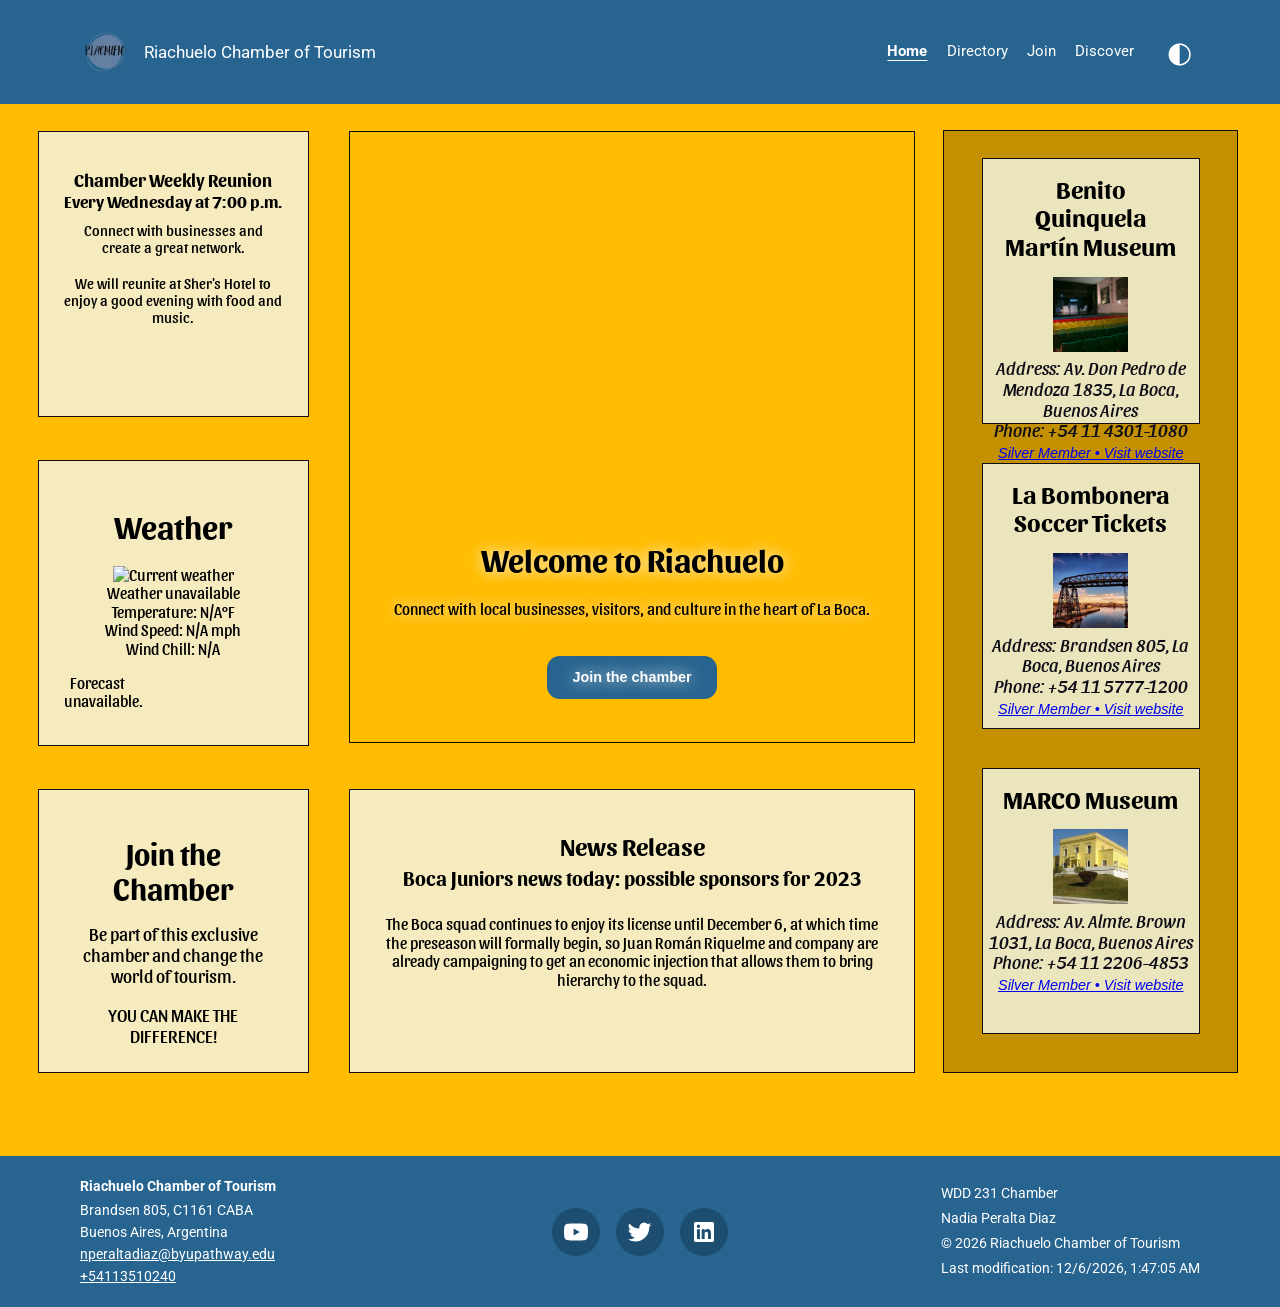
==== chamber/index.html @ ab51e1fd "week 3 chamber" ====
<!DOCTYPE html>
<html lang="en">
<head>
    <meta charset="utf-8">
        <meta name="viewport" content="with=device-width,initial-scale=1.0">
        <title>Riachuelo Chamber of Tourism</title>
        <meta name="description" content="Riachuelo Chamber of Tourism"> 
        <link rel="shortcut icon" href="./favicon.ico"> 
        <link rel="preconnect" href="https://fonts.googleapis.com">
        <link rel="preconnect" href="https://fonts.gstatic.com" crossorigin>
        <link href="https://fonts.googleapis.com/css2?family=Roboto:wght@400;500;700&display=swap" rel="stylesheet">
        <link href="https://fonts.googleapis.com/css2?family=Nixie+One&family=Sansita&display=swap" rel="stylesheet">
        <link rel="stylesheet" href="./styles/normalize.css">
        <link rel="stylesheet" href="./styles/base.css">
        <link rel="stylesheet" href="./styles/medium.css">
        <link rel="stylesheet" href="./styles/large.css">
        <link rel="stylesheet" href="https://cdnjs.cloudflare.com/ajax/libs/font-awesome/4.7.0/css/font-awesome.min.css">
</head>
<body class="home-page">
    <div id="announcement" class="banner">
        🤝🏼 Come join us for the chamber meet and greet Wednesday at 7:00 p.m.
    </div>
    <header class="directory-header">
        <a class="directory-brand" href="index.html">
            <img src="./images/riachuelo.webp" alt="">
            <span>Riachuelo Chamber of Tourism</span>
        </a>
        <div class="directory-header-actions">
            <button class="theme-toggle" id="theme-toggle" type="button" aria-label="Switch to dark theme" aria-pressed="false">
                <span aria-hidden="true">◐</span>
            </button>
            <button class="directory-menu-toggle" id="mobile-menu-toggle" type="button" aria-label="Open navigation" aria-expanded="false" aria-controls="mainNavBar">
                <span aria-hidden="true">☰</span>
            </button>
        </div>
        <nav class="directory-nav" id="mainNavBar" aria-label="Main navigation">
            <a href="index.html" aria-current="page">Home</a>
            <a href="directory.html">Directory</a>
            <a href="join.html">Join</a>
            <a href="discover.html">Discover</a>
        </nav>
    </header>
    <main class="main-home">
        <section class="hero">
            <picture class="hero-img-photo">
                <source media="(min-width: 960px)" srcset="./images/caminito-large.webp">
                <source media="(min-width: 600px)" srcset="./images/caminito-medium.webp">
                <img src="./images/caminito-small.webp" alt="Caminito neighborhood in Buenos Aires">
            </picture>
            <div class="card-info">
                <h1>Welcome to Riachuelo</h1>
                <p>Connect with local businesses, visitors, and culture in the heart of La Boca.</p>
                <a href="join.html" class="join-button">Join the chamber</a>
            </div>
        </section>
        <section class="event">
            <div>
                <h1>Chamber Weekly Reunion</h1>
                <h2>Every Wednesday at 7:00 p.m.</h2>
                <p>Connect with businesses and create a great network.</p><br>
                <p>We will reunite at Sher's Hotel to enjoy a good evening with food and music.</p>
            </div>
        </section>
        <section class="weather">
            <div>
                <h1>Weather</h1>
                <figure>
                    <img src="#" alt="Current weather" id="weather-icon" />
                    <figcaption></figcaption>
                </figure>
                <p>Temperature: <span id="tempF">--</span>°F</p>
                <p>Wind Speed: <span id="speed">--</span> mph</p>
                <p>Wind Chill: <span id="windchill">N/A</span></p>
                <div id="forecast" class="forecast" aria-live="polite"></div>
            </div>
        </section>
        <section class="news-release">
            <div>
                <h1>News Release</h1>
                <h2 class="news-h2">Boca Juniors news today: possible sponsors for 2023</h2><br>
                <p>The Boca squad continues to enjoy its license until December 6, at which time the preseason will formally begin, so Juan Román Riquelme and company are already campaigning to get an economic injection that allows them to bring hierarchy to the squad.</p>

            </div>
        </section>
        <section class="join">
            <div>
                <h1>Join the Chamber</h1>
                <p>Be part of this exclusive chamber and change the world of tourism.</p><br>
                <p> YOU CAN MAKE THE DIFFERENCE!</p>
            </div>
        </section>
        <div class="spotlights"></div>
    </main>
 <footer class="home-footer">
        <div class="directory-footer-contact">
            <strong>Riachuelo Chamber of Tourism</strong>
            <address>
                Brandsen 805, C1161 CABA<br>
                Buenos Aires, Argentina<br>
                <a href="mailto:nperaltadiaz@byupathway.edu">nperaltadiaz@byupathway.edu</a><br>
                <a href="tel:+54113510240">+54113510240</a>
            </address>
        </div>
        <div class="directory-social">
            <a href="https://www.youtube.com/" aria-label="YouTube" target="_blank" rel="noopener noreferrer">
                <svg viewBox="0 0 24 24" aria-hidden="true"><path d="M23.5 6.2a3 3 0 0 0-2.1-2.1C19.5 3.6 12 3.6 12 3.6s-7.5 0-9.4.5A3 3 0 0 0 .5 6.2 31 31 0 0 0 0 12a31 31 0 0 0 .5 5.8 3 3 0 0 0 2.1 2.1c1.9.5 9.4.5 9.4.5s7.5 0 9.4-.5a3 3 0 0 0 2.1-2.1A31 31 0 0 0 24 12a31 31 0 0 0-.5-5.8ZM9.6 15.6V8.4L15.8 12l-6.2 3.6Z"/></svg>
            </a>
            <a href="https://twitter.com/" aria-label="Twitter" target="_blank" rel="noopener noreferrer">
                <svg viewBox="0 0 24 24" aria-hidden="true"><path d="M23.4 4.8a9.6 9.6 0 0 1-2.8.8 4.9 4.9 0 0 0 2.1-2.7 9.7 9.7 0 0 1-3.1 1.2 4.8 4.8 0 0 0-8.3 3.3c0 .4 0 .8.1 1.1a13.7 13.7 0 0 1-10-5.1 4.8 4.8 0 0 0 1.5 6.4 4.8 4.8 0 0 1-2.2-.6v.1a4.8 4.8 0 0 0 3.9 4.7 4.8 4.8 0 0 1-2.2.1 4.8 4.8 0 0 0 4.5 3.3A9.7 9.7 0 0 1 0 19.3a13.7 13.7 0 0 0 7.4 2.2c8.9 0 13.8-7.4 13.8-13.8v-.6a9.8 9.8 0 0 0 2.2-2.3Z"/></svg>
            </a>
            <a href="https://www.linkedin.com/in/nadiaperaltadiaz/" aria-label="LinkedIn" target="_blank" rel="noopener noreferrer">
                <svg viewBox="0 0 24 24" aria-hidden="true"><path d="M20.45 2H3.55C2.69 2 2 2.68 2 3.52v16.96c0 .84.69 1.52 1.55 1.52h16.9c.86 0 1.55-.68 1.55-1.52V3.52c0-.84-.69-1.52-1.55-1.52ZM7.93 18.9H4.96V9.34h2.97v9.56ZM6.45 8.03a1.72 1.72 0 1 1 0-3.44 1.72 1.72 0 0 1 0 3.44Zm12.49 10.87h-2.96v-4.65c0-1.11-.02-2.54-1.55-2.54-1.55 0-1.79 1.21-1.79 2.46v4.73H9.68V9.34h2.84v1.31h.04c.4-.75 1.36-1.55 2.8-1.55 3 0 3.58 1.97 3.58 4.54v5.26Z"/></svg>
            </a>
        </div>
        <div class="directory-footer-credit">
            <p>WDD 231 Chamber</p>
            <p>Nadia Peralta Diaz</p>
            <p>&copy; <span class="currentyear"></span> Riachuelo Chamber of Tourism</p>
            <p>Last modification: <time id="lastModified" datetime="2026-11-07"></time></p>
        </div>
    </footer>

    <script src="./scripts/script.js" defer></script>
    <script src="./scripts/windchill.js" defer></script>
    <script src="./scripts/jsonchamber.js" defer></script>
    
</body>
</html>
---- chamber/styles/base.css ----
/* SMALL CSS */

*{
    margin: 0;
    
}

.banner {
  min-height: 50px;
  padding: 0.75rem 1rem;
  line-height: 1.4;
  background: #ec9a29;
  color: #1d2a3a;
  text-align: center;
  font-size: 12px;
  font-weight: 700;
  box-sizing: border-box;
}

/* HEADER SECTION */
header{
    font-family: 'Nixie One', cursive;
    background-color: #276490;
    display: flex;
    flex-direction: column;
}

.first-container{
    display: flex;
}

.logo-container{
    display: flex;
}

.logo{
    width: 25%;
    height: 80%;
}

.site-name-container{
    color: #fff;
}

.site-name-container h1{
    margin-top: 3rem;
    line-height: 0px;
}

.site-name-container h2{
    font-size: 1.1rem;
}

body{
    font-family: 'Sansita', sans-serif;
}

#today-date{
    color: #fff;
    border: 1px solid transparent;
    margin: 1rem 0;
    padding: 1rem 2.5rem 1rem;
    background: #8f8f8f;
    border-radius: 5%;
    text-align: center;
    max-width: 85%;
    margin-right: auto;
    margin-left: auto;
}
  

/* Main */

.main-home {
    padding: 1.6rem;
    background-color: #FFBC00 ;
}
  
/* PLACEHOLDER STYLES */
.hero,
.event,
.weather,
.news-release,
.spotlights,
.join {
    border: 1px solid #0f0e17;
    margin-bottom: 1.6rem;
    padding: 1.6rem;
    text-align: center;

}

.event h2{
font-size: 15px;
margin-top: -10px;
margin-bottom: 10px;
}

.event h1{
  font-size: 20px;
  }

  .event p{
    font-size: 13px;
  }

  .news-release h2{
    font-size: 15px;
    margin-top: -10px;
    margin-bottom: 10px;
    }
    
    .news-release h1{
      font-size: 20px;
      }
    
      .news-release{
        font-size: 13px;
      }
  

      .join h1{
        font-size: 20px;
        }
      
        .join p{
          font-size: 13px;
        }

.join{
    display: none;
}

main section {
    border: 1px solid #0f0e17;
    min-height: 230px;
    height: auto;
    margin-top: 1px;
}

.spotlights section:last-child {
    display: none;
}


.spotlights h2{
    margin: 1rem;
    text-align: center;
    font-size: 15px;
}

.spotlightscontact {
  padding: 0.2rem;
  color: #0f0e17;
  text-align: center;
}

.spotlightstext{
  text-align: center;
  padding-bottom: 1rem;
}

.spotlights section,
.join,.news-release,.weather, .event{
  background-color: rgba(244, 245, 226, 0.842);
}

.spotlights{
  background-color:  #41310850;
}


footer {
    font-family: 'Nixie One', cursive;
    background:#276490;
    padding: 1.6rem;
    text-align: center;
  }
  
footer address {
    font-style: normal;
    margin-bottom: 0.8rem;
    color: white;
  }
  
.company-footer {
    border-bottom: 2px solid rgb(66, 66, 66);
  }

.company-text{
  margin-bottom: 1rem;
}
  
.infofooter {
    margin-top: 1.6rem;
    font-size: 20px;
    color: white;}


.map{
    color: white;
}


.footer-logo{
    color: white;
}

/* Navigation */
.navBar{
    overflow: hidden;
    margin-left: auto;
  }

  .navBar a{
    float: left;
    color: white;
    padding: 10px 16px;
    text-decoration: none;
    font-size: 17px;
    font-family: Tahoma;
  }

  .navBar a:hover{
    color:#6380a1;
    text-shadow: 0 0 5px black;
  }
  
  .navBar .icon{
    display: none;
  }
  
  @media (max-width: 960px){
    .navBar a{
      display: none;
    }

    .navBar a.icon{
      display: block; float: right;
    }
    
    .navBar.responsive {
      position: relative;
    }
    .navBar.responsive a.icon {
      position: absolute;
      right: 0;
      top: 0;
      margin-right: 0px;
    }
    

    .navBar.responsive a {
      float: none;
      display: block;
      text-align: left;
      margin-right: 50px;
    }
  }

  .change-size{
    display: flex;
    flex-direction: row-reverse;
    margin-left: auto;
    margin-top: 20px;
  }


  /* Logos */

  .fa {
    padding: 20px;
    font-size: 30px;
    width: 50px;
    text-align: center;
    text-decoration: none;
    margin: 5px 2px;
    height: 10px;
    width: 10px;
    border-radius: 100%;
  }
  
  .fa:hover {
      opacity: 0.7;
  }
  
  .fa-facebook {
    background: #3B5998;
    color: white;
  }
  
  .fa-twitter {
    background: #55ACEE;
    color: white;
  }
  

  nav ul li.active a {
    background-color: rgba(0,0,0,0.2);
    color: #fff;
}

nav ul li a:hover {
    background-color: rgba(0,0,0,0.4);
}

.hero{
  padding: 0;
}

.hero img {
  height: 100%;
  width: 100%;
  object-fit: cover;
}

.hero button,
.join-button {
  border-radius: 0.8rem;
  font-weight: 700;
  padding: 0.8rem 1.6rem;
  margin-top: 2.4rem;
  display: inline-block;
  background: #276490;
  color: #fff;
  text-decoration: none;
}

.card-info{
  margin-top: -225px;
  text-shadow: 0 0 15px #fff;
}

.forecast {
  display: grid;
  grid-template-columns: repeat(3, minmax(0, 1fr));
  gap: 0.5rem;
  margin-top: 1rem;
}

.forecast-day {
  display: flex;
  flex-direction: column;
  gap: 0.25rem;
  padding: 0.5rem;
  border: 1px solid rgba(15, 14, 23, 0.4);
  border-radius: 0.5rem;
  background: rgba(255, 255, 255, 0.35);
}

.forecast-day small {
  font-size: 0.65rem;
}


.clearfix:after {
  content: "";
  display: table;
  clear: both;
}
.h1-gallery {
  margin-top: 10px;
  text-align: center;
  font-size: 20px;
}

.grid-gallery {
  display: grid;
  grid-template-columns: 1fr;
  grid-gap: 2px;
  justify-content: center;
  justify-items: center;
  text-align: center;
  padding: 10px 10px 30px 10px;
}


.gallery-item {
  padding: 10px 10px 20px 10px;
  border: 2px solid #BFBFBF;
  background-color:  #ffbb00a1;
  border-radius: 1em;
  box-shadow: 10px 10px 5px #aaaaaa;
}

figure img {
  grid-column: auto;
  width: 250px;
  height: 250px;
  padding: 0px;
  align-items: center;
  justify-items: center;
}

.gallery-item-large,
.gallery-item-large-2,
.gallery-item-large-3,
.gallery-item-large-4,
.gallery-item-large-5{
  width: 250px;
  height: 500px;
}

.paragraphs-demo{
  font-size: 14px;
}


.visit{
  color:white;
  margin-top: 15px;
}


.pform{
  text-align: center;
  background-color: white;
  font-size: 35px;
  margin-top: 60px;
}


main .listgrid {
  margin: 0 auto;
	padding: 0.5rem;
	max-width: 100%;
	font-family: "Nixie-One", cursive;
  
}

.menudirectory {
  margin: 1rem auto;
	padding: 0.5rem;
	text-align: center;
}

article,
section {
  margin: 0.75rem;
}

.cards section {
	padding: 0.5rem;
	background-color: #FFBC00;
}

.grid {
  display: grid;
  grid-template-columns:1fr;
  max-width: 100%;
  gap: 20px;
  margin: 20px;
  grid-template-rows: 9fr;
  padding: 1em;
}


.grid section {
  flex-direction: column;
	text-align: center;
}

.grid section > * {
  margin: 0.1rem;
}


section h3 {
  font-size: 1.5rem;
}

section a {
	font-family: "Nixie-One", Arial, sans-serif;
	font-size: 0.9rem;
}

img {
  height: 75px;
	max-width: 100%;
}

.cards p {
  margin: 10px;
}

.listgrid section {
  border: 2px solid #0f0e17;
  margin-top: 1px;
  height: 90%;
}

@media (min-width: 700px) {
  .list section img {
    display: none;
	}}
  
  
  #weather-icon{
    width: 20%;
    height: 20%;
  }
  
  
  form fieldset {
    border: 2px solid #445ba9;
    border-radius: 10px;
    background-color: #ffbb004b;
  }
  
  
  form label.top, form div {
    display: block;
    padding-top: 1rem;
    color: #9c2c13;
    font-size: .8rem;
  }
  
  form label.top input, form label.top select {
    display: block;
    font-size: 1rem;
    border: solid 1px #999;
    border-radius: 4px;
    color: rgb(0, 0, 0);
    width: 100%;
    max-width: 20rem;
    background-color: rgba(0, 0, 0, 0.1);
  
  }
  
  
  form input.submitBtn {
    border: none;
    background-color: #FFBC00;
    color: black;
    border-radius: 1rem;
    padding: .75rem 1.5rem;
    margin: 10px 25px;
    width: 96%;
    max-width: 20rem;
  }
  
  form label.top input:required {
    border-left: red solid 6px;
  }
  
  form label.top input:required:valid {
    border-left: green solid 6px;
  }
  
  form{
    background-color: white;
    margin-left: 20px;
    margin-right: 20px;
  }

  .np_benefits h3,
  .bronze_benefits h3,
  .silver_benefits h3,
  .gold_benefits h3 {
    background-color:#445ba9;
    box-shadow: 5px 5px 5px #000000;
    position: relative;
    text-align: center;
  }

  .benefits{
    height: 50% !important;
  }

  .title{
    text-align: center;
    font-size: 30px;
    margin: 10px;
  }

  .people{
    height: 50% !important;
    padding: 20px;
    background-color: #0000003a;
  }

  .directory-main {
    width: min(1120px, calc(100% - 2rem));
    max-width: 100%;
    margin: 0 auto;
    padding: 1.5rem 0 2.5rem;
    font-family: 'Sansita', sans-serif;
  }

  .directory-main .directory-title {
    margin: 0 0 .5rem;
    color: #183c50;
    font-size: clamp(1.8rem, 7vw, 2.6rem);
    line-height: 1.2;
    overflow-wrap: anywhere;
  }

  .directory-intro {
    margin: 0 0 1rem;
    line-height: 1.5;
  }

  .directory-main .menudirectory {
    margin: 1rem 0;
    padding: 0;
  }

  .menudirectory button {
    min-width: 5rem;
    min-height: 2.75rem;
    margin: 0 .25rem;
    padding: .65rem 1rem;
    border: 2px solid #276490;
    border-radius: .3rem;
    background: #fff;
    color: #183c50;
    font-weight: 700;
    cursor: pointer;
  }

  .menudirectory button[aria-pressed="true"] {
    background: #276490;
    color: #fff;
  }

  .directory-status {
    min-height: 1.5em;
    margin: .5rem 0 1rem;
    color: #444;
  }

  .directory-error {
    color: #9c2c13;
    font-weight: 700;
  }

  .directory-cards .member-card img {
    width: 100%;
    height: 160px;
    object-fit: cover;
    border-radius: .25rem;
  }

  .directory-cards .member-card h2 {
    margin: .25rem 0;
    color: #183c50;
    font-size: 1.3rem;
  }

  .directory-cards .member-card p {
    margin: .2rem 0;
  }

  .directory-cards .member-card a {
    color: #164b70;
    overflow-wrap: anywhere;
  }

  .directory-cards .member-card .membership {
    width: fit-content;
    padding: .2rem .65rem;
    border-radius: 1rem;
    background: #e8edef;
    font-weight: 700;
  }

  .directory-cards .member-card .membership-2 {
    background: #e2e5e9;
  }

  .directory-cards .member-card .membership-3 {
    background: #ffedb2;
  }

  .directory-cards.list {
    width: 100%;
    max-width: 100%;
    margin: 0;
    padding: 0;
    display: flex;
    flex-direction: column;
    gap: .5rem;
  }

  .directory-page {
    --directory-blue: #276490;
    --directory-blue-dark: #1d4d70;
    --directory-gold: #ec9a29;
    min-width: 0;
    min-height: 100vh;
    display: flex;
    flex-direction: column;
    background: #f3f6f8;
    color: #242424;
    font-family: 'Roboto', Arial, sans-serif;
  }

  .directory-page * {
    font-family: 'Roboto', Arial, sans-serif;
  }

  .directory-header {
    position: relative;
    z-index: 1;
    min-height: 82px;
    padding: .65rem max(.65rem, calc((100% - 1120px) / 2));
    display: flex;
    flex-direction: row;
    flex-wrap: wrap;
    align-items: center;
    gap: .5rem;
    background: var(--directory-blue);
    color: #fff;
  }

  .home-page {
    --directory-blue: #276490;
    --directory-blue-dark: #1d4d70;
  }

  .home-page .directory-header {
    font-family: 'Roboto', Arial, sans-serif;
  }

  .directory-brand {
    min-width: 0;
    display: flex;
    flex: 1 1 auto;
    align-items: center;
    gap: .5rem;
    color: inherit;
    font-size: .9rem;
    text-decoration: none;
  }

  .directory-brand img {
    width: 44px;
    height: 44px;
    flex: 0 0 44px;
    border-radius: 50%;
    object-fit: cover;
  }

  .directory-brand span {
    max-width: 9rem;
    line-height: 1.15;
  }

  .directory-header-actions {
    display: flex;
    align-items: center;
    gap: .15rem;
  }

  .theme-toggle,
  .directory-menu-toggle {
    width: 36px;
    height: 36px;
    padding: 0;
    display: grid;
    place-items: center;
    border: 0;
    border-radius: 50%;
    background: transparent;
    color: inherit;
    cursor: pointer;
  }

  .theme-toggle span {
    font-size: 1.8rem;
    line-height: 1;
  }

  .directory-menu-toggle {
    display: grid;
    font-size: 1.65rem;
  }

  .directory-nav {
    width: 100%;
    padding: .25rem 0 .5rem;
    display: none;
    flex-direction: column;
    gap: .25rem;
    background: transparent;
  }

  .directory-nav.is-open {
    display: flex;
  }

  .directory-nav a {
    padding: .7rem .75rem;
    color: #fff;
    font-size: .95rem;
    text-align: center;
    text-decoration: none;
  }

  .directory-nav a[aria-current="page"] {
    font-weight: 700;
    text-decoration: underline;
    text-underline-offset: .25rem;
  }

  .directory-nav a:hover,
  .directory-nav a:focus-visible {
    background: rgba(255, 255, 255, .12);
  }

  .directory-page .directory-main {
    width: min(1120px, calc(100% - 32px));
    margin: 0 auto;
    padding: 1.5rem 0 2.5rem;
    flex: 1;
  }

  .directory-page .directory-main .directory-title {
    margin: 0 0 1rem;
    color: #242424;
    font-size: 1.8rem;
    line-height: 1.2;
  }

  .directory-page .directory-status {
    text-align: center;
  }

  .directory-page .menudirectory button {
    min-width: 74px;
    border-color: var(--directory-blue);
    border-radius: .25rem;
    background: #fff;
    color: var(--directory-blue-dark);
    font-weight: 700;
  }

  .directory-page .menudirectory button[aria-pressed="true"] {
    border-color: var(--directory-gold);
    background: var(--directory-gold);
    color: #202c33;
  }

  .directory-cards.grid {
    width: 100%;
    max-width: 100%;
    margin: 0;
    padding: 0;
    grid-template-columns: 1fr;
    grid-auto-rows: auto;
    gap: 1rem;
  }

  .directory-cards .member-card {
    min-width: 0;
    height: auto;
    margin: 0;
    padding: 0;
    display: block;
    border: 0;
    border-radius: .55rem;
    background: #e2eaf0;
    box-shadow: none;
    color: #222;
    text-align: left;
    overflow-wrap: anywhere;
  }

  .directory-cards .member-card-heading {
    padding: .55rem .75rem .4rem;
    border-bottom: 1px solid #aebfca;
    text-align: center;
  }

  .directory-cards .member-card-heading h2 {
    margin: 0;
    color: var(--directory-blue-dark);
    font-size: 1.2rem;
    line-height: 1.25;
  }

  .directory-cards .member-card-heading p {
    margin: .2rem 0 0;
    font-size: .78rem;
  }

  .directory-cards .member-card-content {
    padding: .55rem;
    display: grid;
    grid-template-columns: minmax(74px, 30%) minmax(0, 1fr);
    align-items: start;
    gap: .65rem;
  }

  .directory-cards .member-card-content img {
    width: 100%;
    height: 100px;
    border-radius: 0;
    object-fit: cover;
  }

  .directory-cards .member-card-details {
    min-width: 0;
    display: grid;
    gap: .4rem;
    font-size: .76rem;
    line-height: 1.35;
    overflow-wrap: anywhere;
  }

  .directory-cards .member-card-details p,
  .directory-cards .member-card-details a {
    margin: 0;
    color: #222;
    font-size: inherit;
    text-align: left;
    text-decoration: none;
  }

  .directory-cards .member-card-details a:hover {
    text-decoration: underline;
    text-underline-offset: 2px;
  }

  .directory-cards .member-card-details .membership {
    width: fit-content;
    padding: 0;
    background: transparent;
  }

  .directory-cards.list .member-card-content {
    grid-template-columns: minmax(74px, 30%) minmax(0, 1fr);
  }

  .directory-page footer {
    padding: 1.25rem max(1rem, calc((100% - 1120px) / 2));
    display: grid;
    grid-template-columns: 1fr;
    align-items: start;
    gap: 1.5rem;
    background: var(--directory-blue);
    color: #fff;
    text-align: left;
  }

  .directory-footer-contact,
  .directory-footer-credit {
    font-size: .88rem;
    line-height: 1.55;
  }

  .directory-footer-contact strong {
    display: block;
    margin-bottom: .15rem;
  }

  .directory-footer-contact address {
    margin: 0;
    color: inherit;
    font-size: inherit;
    font-style: normal;
    line-height: inherit;
  }

  .directory-page footer a {
    color: inherit;
  }

  .directory-footer-contact > a {
    display: inline-block;
    margin-top: .2rem;
  }

  .directory-social {
    display: flex;
    justify-content: center;
    gap: 1rem;
  }

  .directory-social a {
    width: 48px;
    height: 48px;
    display: grid;
    place-items: center;
    border-radius: 50%;
    background: var(--directory-blue-dark);
    color: #fff !important;
  }

  .directory-social svg {
    width: 24px;
    height: 24px;
    fill: currentColor;
  }

  .directory-footer-credit p {
    margin: .2rem 0;
  }

  .directory-page.dark-theme {
    background: #202124;
    color: #eee;
  }

  .directory-page.dark-theme .directory-main .directory-title {
    color: #f2f2f2;
  }

  .directory-page.dark-theme .directory-header,
  .directory-page.dark-theme .directory-page footer,
  .directory-page.dark-theme footer,
  .directory-page.dark-theme .directory-cards .member-card {
    background: #18384d;
    color: #fff;
  }

  .directory-page.dark-theme .directory-nav a,
  .directory-page.dark-theme .directory-cards .member-card-heading h2,
  .directory-page.dark-theme .directory-cards .member-card-details p,
  .directory-page.dark-theme .directory-cards .member-card-details a,
  .directory-page.dark-theme .theme-toggle,
  .directory-page.dark-theme .directory-menu-toggle,
  .directory-page.dark-theme .menudirectory button {
    color: #fff;
  }

  .directory-page.dark-theme .directory-cards .member-card-heading {
    border-color: #547086;
  }

  .directory-page.dark-theme .menudirectory button,
  .directory-page.dark-theme .menudirectory button[aria-pressed="true"] {
    border-color: #7892a6;
    background: #294b63;
  }

  @media (min-width: 700px) {
    .directory-header {
      min-height: 82px;
      padding: .7rem max(1rem, calc((100% - 1120px) / 2));
      flex-wrap: nowrap;
      gap: 1rem;
    }

    .directory-brand {
      gap: .75rem;
      font-size: 1.05rem;
    }

    .directory-brand span {
      max-width: 24rem;
    }

    .directory-brand img {
      width: 52px;
      height: 52px;
      flex-basis: 52px;
    }

    .theme-toggle,
    .directory-menu-toggle {
      width: 42px;
      height: 42px;
    }

    .directory-header-actions {
      order: 2;
    }

    .directory-menu-toggle {
      display: none;
    }

    .directory-nav,
    .directory-nav.is-open {
      width: auto;
      padding: 0;
      display: flex;
      flex: 0 0 auto;
      flex-direction: row;
      align-items: center;
      gap: .2rem;
      order: 1;
    }

    .directory-nav a {
      padding: .7rem .5rem;
      white-space: nowrap;
    }

    .directory-page .directory-main {
      padding-top: 1rem;
    }

    .directory-page .directory-main .directory-title {
      margin-bottom: 1.5rem;
    }

    .directory-cards.grid {
      grid-template-columns: repeat(2, minmax(0, 1fr));
    }

    .directory-cards .member-card-content {
      grid-template-columns: minmax(82px, 30%) minmax(0, 1fr);
    }

    .directory-cards .member-card-content img {
      height: 100px;
    }

    .directory-page footer {
      grid-template-columns: minmax(0, 1fr) auto minmax(0, 1fr);
      align-items: center;
      gap: 2rem;
    }

    .directory-footer-credit {
      justify-self: end;
    }
  }

  @media (min-width: 360px) and (max-width: 699px) {
    .directory-brand span {
      max-width: 12rem;
    }
  }

  @media (min-width: 980px) {
    .directory-cards.grid {
      grid-template-columns: repeat(3, minmax(0, 1fr));
    }
  }

  .home-footer {
    padding: 1.25rem max(1rem, calc((100% - 1120px) / 2));
    display: grid;
    grid-template-columns: 1fr;
    align-items: start;
    gap: 1.5rem;
    background: #276490;
    color: #fff;
    font-family: 'Roboto', Arial, sans-serif;
    text-align: left;
  }

  .home-footer .directory-footer-contact,
  .home-footer .directory-footer-credit {
    font-size: .88rem;
    line-height: 1.55;
  }

  .home-footer .directory-footer-contact strong {
    display: block;
    margin-bottom: .15rem;
  }

  .home-footer .directory-footer-contact address {
    margin: 0;
    color: inherit;
    font-size: inherit;
    font-style: normal;
    line-height: inherit;
  }

  .home-footer a {
    color: inherit;
  }

  .home-footer .directory-social {
    display: flex;
    justify-content: center;
    gap: 1rem;
  }

  .home-footer .directory-social a {
    width: 48px;
    height: 48px;
    display: grid;
    place-items: center;
    border-radius: 50%;
    background: #1d4d70;
  }

  .home-footer .directory-social svg {
    width: 24px;
    height: 24px;
    fill: currentColor;
  }

  .home-footer .directory-footer-credit p {
    margin: .2rem 0;
  }

  @media (min-width: 700px) {
    .home-footer {
      grid-template-columns: minmax(0, 1fr) auto minmax(0, 1fr);
      align-items: center;
      gap: 2rem;
    }

    .home-footer .directory-footer-credit {
      justify-self: end;
    }
  }
---- chamber/styles/medium.css ----
/* ----------------- MEDIUM CSS ------------------- */

@media screen and (min-width: 48em){

  .directory-main {
    padding-top: 2rem;
  }

  .directory-cards.list .member-card {
    grid-template-columns: minmax(200px, 1.2fr) minmax(0, 1fr) minmax(0, 1fr) minmax(130px, .7fr) minmax(130px, .7fr);
    align-items: center;
    gap: 1rem;
  }

  .site-name-container h1{
    margin-top: 3rem;
}

.main-home {
        display: grid;
        gap: 1rem;
        grid-template-areas:
          "hero  hero  hero  hero"
          "news  news  news  news"
          "spot  spot  spot  spot"
          "join  join  join  join"
          "event event event weather";
      }

      .hero {
        grid-area: hero;
      }
    
      .event {
        grid-area: event;
      }

      .event h2{
        font-size: 15px;

        }
        
        .event h1{
          font-size: 20px;
          }
        
          .event p{
            font-size: 15px;
          }

          .news-release h2{
            font-size: 20px;
            margin-top: -10px;
            margin-bottom: 10px;
            }
            
            .news-release h1{
              font-size: 25px;
              }
            
              .news-release p{
                font-size: 16px;
              }

              .join h1{
                font-size: 30px;
                }
              
                .join p{
                  font-size: 25px;
                }
    
      .weather {
        grid-area: weather;
      }
    
      .news-release {
        grid-area: news;
      }
    
      .spotlights {
        grid-area: spot;
        display: flex;
        gap: 1.6rem;
        justify-content: space-between;
      }      

    
      .join {
        display: block;
        grid-area: join;
      }

      .company-text {
        display: flex;
        justify-content: space-around;
        align-items: center;
      }

    .footer-logo {
        display: flex;
        align-items: center;
      }

      .banner {
        font-size: 18px;
    }
    
    .hero {
      grid-area: hero;
    }
  

  .grid-gallery {
    padding: 10px 10px 20px 10px;
      grid-template-columns: 1fr 1fr;
      gap:1rem;
  }

  figure img {
      width: 230px;
      height: 230px;

  }

  .grid-gallery .gallery-item-large{
    grid-column: 2/4;
    grid-row: 1/2;
    width: 90%;
  }
  
  .grid-gallery .gallery-item-large-2{
    grid-column: 2/4;
    grid-row: 2/3;
    width: 90%;
  }
  
  .grid-gallery .gallery-item-large-3{
    grid-column: 2/4;
    grid-row: 3/4;
    width: 90%;
  }
  
  .grid-gallery .gallery-item-large-4{
    grid-column: 2/4;
    grid-row: 4/5;
    width: 90%;
  }
  
  .grid-gallery .gallery-item-large-5{
    grid-column: 2/4;
    grid-row: 5/6;
    width: 90%;
  }

  .paragraphs-demo{
    font-size: 16px;
  }

  .h1-gallery{
    font-size: 25px;
  }

  form label.top input, form label.top select {
    padding: .75rem;

}

form fieldset {
  border: 2px solid #445ba9;
  border-radius: 10px;
  padding: 3rem;
}


}

@media screen and (min-width: 48em) and (max-width: 59em){

  .spotlights section {
    width: 100%;
  }



}
---- chamber/styles/large.css ----
/* -------------------------- LARGE CSS ---------------------------- */

@media screen and (min-width: 60em){

    .directory-cards.grid {
      grid-template-columns: repeat(3, minmax(0, 1fr));
    }

    .directory-cards.list .member-card {
      grid-template-columns: minmax(240px, 1.2fr) minmax(0, 1fr) minmax(0, 1fr) minmax(150px, .7fr) minmax(150px, .7fr);
    }

    .main-home {
        grid-template-columns: 1fr 2fr 1fr;
        grid-template-rows: repeat(2, 1fr);
      }
    
      .event {
        grid-column: 1/2;
        grid-row: 1/2;
      }
    
      .hero {
        grid-column: 2/3;
        grid-row: 1/3;
        height: 95%;
        padding: 0;
      }
    
      .spotlights {
        grid-column: 3/4;
        grid-row: 1/4;
        flex-direction: column;
      }
    
      .spotlights section:last-child {
        display: block;
      }


    
      .weather {
        grid-column: 1/2;
        grid-row: 2/3;
      }
    
      .join {
        grid-column: 1/2;
        grid-row: 3/4;
      }
    
      .news-release {
        grid-column: 2/3;
        grid-row: 3/4;
      }

      .spotlights{
        justify-content: space-between;
      }

      .spotlights section{
        height: 100%;
      }

     .navBar{
      display: flex;
      align-items: center;
      margin-right: auto;
     }

     .navBar a {
      font-size: 21px;
     }

     .logo-container{
      margin-top: 20px;
     }

     .icon-container{
      margin-right: 10px;
      margin-top: 60px;
     }

     .site-name-container h1{
      margin-top: 3rem;
    }

    .change-size{
      display: contents;
    }

    .banner {
      font-size: 23px;
  }

  


.grid-gallery {
  padding: 10px 10px 30px 10px;
  grid-template-columns: 1fr 1fr 1fr;
  gap:1rem;
}


figure img {

    width: 300px;
    height: 300px;
}

.paragraphs-demo{
  font-size: 18px;
}

.h1-gallery{
  font-size: 30px;
}


.list section {
	flex-direction: row;
	justify-content: left;
  height: 150px;
}

.list section > * {
	margin: 0 1rem;
	text-align: left;
}

.list section {
	display: flex;
	align-items: center;
}

.list {
	display: flex;
	flex-direction: column;
}

.grid {
  grid-template-columns: repeat(auto-fill,minmax(400px, 1fr));  
  grid-template-rows: repeat(auto-fill,minmax(50px, 1fr));
}


.joinpage {
  display: flex;
  align-items: center;
  justify-content: space-evenly;
}

  
  .benefits {
    flex-direction: column;
  }
  
  .benefits div {
    height: 200px;
    width: 300px;
  }
  
  .benefits ul li {
    color: black;
    margin-top: 10px;
    list-style-type: disc;
  }

  form label.top input, form label.top select {
    padding: .75rem;

}

form fieldset {
  border: 2px solid #445ba9;
  border-radius: 10px;
  padding: 3rem;
}

.spotlights h2{
  font-size: 25px;
}

.spotlightscontact {
font-size: 18px;

}

.join h1{
  font-size: 30px;
  }

  .join p{
    font-size: 18px;
  }


  .event h2{
    font-size: 17px;

    }
    
    .event h1{
      font-size: 18px;
      }
    
      .event p{
        font-size: 15px;
      }


}
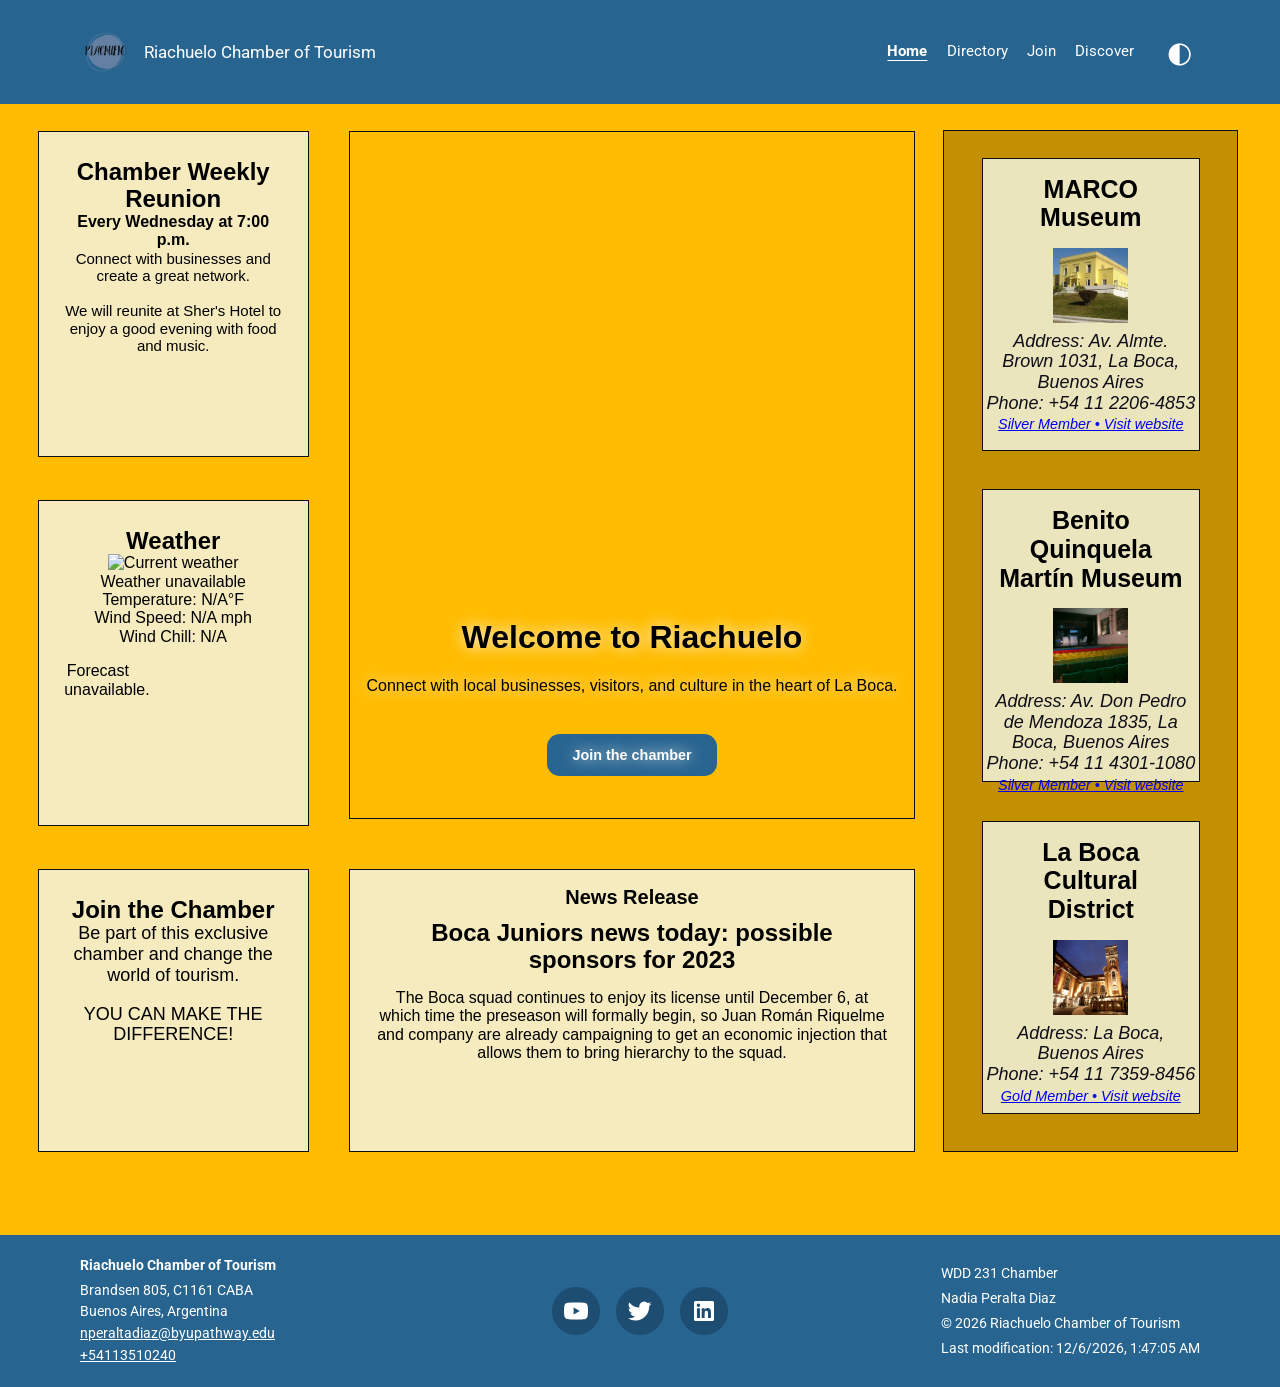
==== commit 8b7080ff: "fixing audit" ====
--- a/chamber/index.html
+++ b/chamber/index.html
@@ -2,19 +2,25 @@
 <html lang="en">
 <head>
     <meta charset="utf-8">
-        <meta name="viewport" content="with=device-width,initial-scale=1.0">
-        <title>Riachuelo Chamber of Tourism</title>
-        <meta name="description" content="Riachuelo Chamber of Tourism"> 
-        <link rel="shortcut icon" href="./favicon.ico"> 
-        <link rel="preconnect" href="https://fonts.googleapis.com">
-        <link rel="preconnect" href="https://fonts.gstatic.com" crossorigin>
-        <link href="https://fonts.googleapis.com/css2?family=Roboto:wght@400;500;700&display=swap" rel="stylesheet">
-        <link href="https://fonts.googleapis.com/css2?family=Nixie+One&family=Sansita&display=swap" rel="stylesheet">
-        <link rel="stylesheet" href="./styles/normalize.css">
-        <link rel="stylesheet" href="./styles/base.css">
-        <link rel="stylesheet" href="./styles/medium.css">
-        <link rel="stylesheet" href="./styles/large.css">
-        <link rel="stylesheet" href="https://cdnjs.cloudflare.com/ajax/libs/font-awesome/4.7.0/css/font-awesome.min.css">
+    <meta name="viewport" content="width=device-width, initial-scale=1">
+    <meta name="description" content="Discover local attractions, cultural destinations, and tourism businesses in the Riachuelo Chamber of Tourism directory.">
+    <meta name="author" content="Nadia Peralta Diaz">
+    <meta property="og:type" content="website">
+    <meta property="og:title" content="Business Directory | Riachuelo Chamber of Tourism">
+    <meta property="og:description" content="Discover local attractions, cultural destinations, and tourism businesses in the Riachuelo Chamber of Tourism directory.">
+    <meta property="og:image" content="https://nadiagomezp.github.io/wdd231/chamber/images/riachuelo.webp">
+    <meta property="og:image:alt" content="Riachuelo Chamber of Tourism in Buenos Aires">
+    <meta property="og:url" content="https://nadiagomezp.github.io/wdd231/chamber/directory.html">
+    <title>Business Directory | Riachuelo Chamber of Tourism</title>
+    <link rel="icon" href="./favicon.ico">
+    <link rel="preconnect" href="https://fonts.googleapis.com">
+    <link rel="preconnect" href="https://fonts.gstatic.com" crossorigin>
+    <link href="https://fonts.googleapis.com/css2?family=Roboto:wght@400;500;700&display=swap" rel="stylesheet">
+    <link rel="stylesheet" href="./styles/normalize.css">
+    <link rel="stylesheet" href="./styles/base.css">
+    <link rel="stylesheet" href="./styles/medium.css">
+    <link rel="stylesheet" href="./styles/large.css">
+    <script src="./scripts/script.js" defer></script>
 </head>
 <body class="home-page">
     <div id="announcement" class="banner">
@@ -55,15 +61,15 @@
         </section>
         <section class="event">
             <div>
-                <h1>Chamber Weekly Reunion</h1>
-                <h2>Every Wednesday at 7:00 p.m.</h2>
+                <h3>Chamber Weekly Reunion</h3>
+                <h4>Every Wednesday at 7:00 p.m.</h4>
                 <p>Connect with businesses and create a great network.</p><br>
                 <p>We will reunite at Sher's Hotel to enjoy a good evening with food and music.</p>
             </div>
         </section>
         <section class="weather">
             <div>
-                <h1>Weather</h1>
+                <h2>Weather</h2>
                 <figure>
                     <img src="#" alt="Current weather" id="weather-icon" />
                     <figcaption></figcaption>
@@ -76,15 +82,15 @@
         </section>
         <section class="news-release">
             <div>
-                <h1>News Release</h1>
-                <h2 class="news-h2">Boca Juniors news today: possible sponsors for 2023</h2><br>
+                <h2>News Release</h2>
+                <h3 class="news-h3">Boca Juniors news today: possible sponsors for 2023</h3><br>
                 <p>The Boca squad continues to enjoy its license until December 6, at which time the preseason will formally begin, so Juan Román Riquelme and company are already campaigning to get an economic injection that allows them to bring hierarchy to the squad.</p>
 
             </div>
         </section>
         <section class="join">
             <div>
-                <h1>Join the Chamber</h1>
+                <h2>Join the Chamber</h2>
                 <p>Be part of this exclusive chamber and change the world of tourism.</p><br>
                 <p> YOU CAN MAKE THE DIFFERENCE!</p>
             </div>
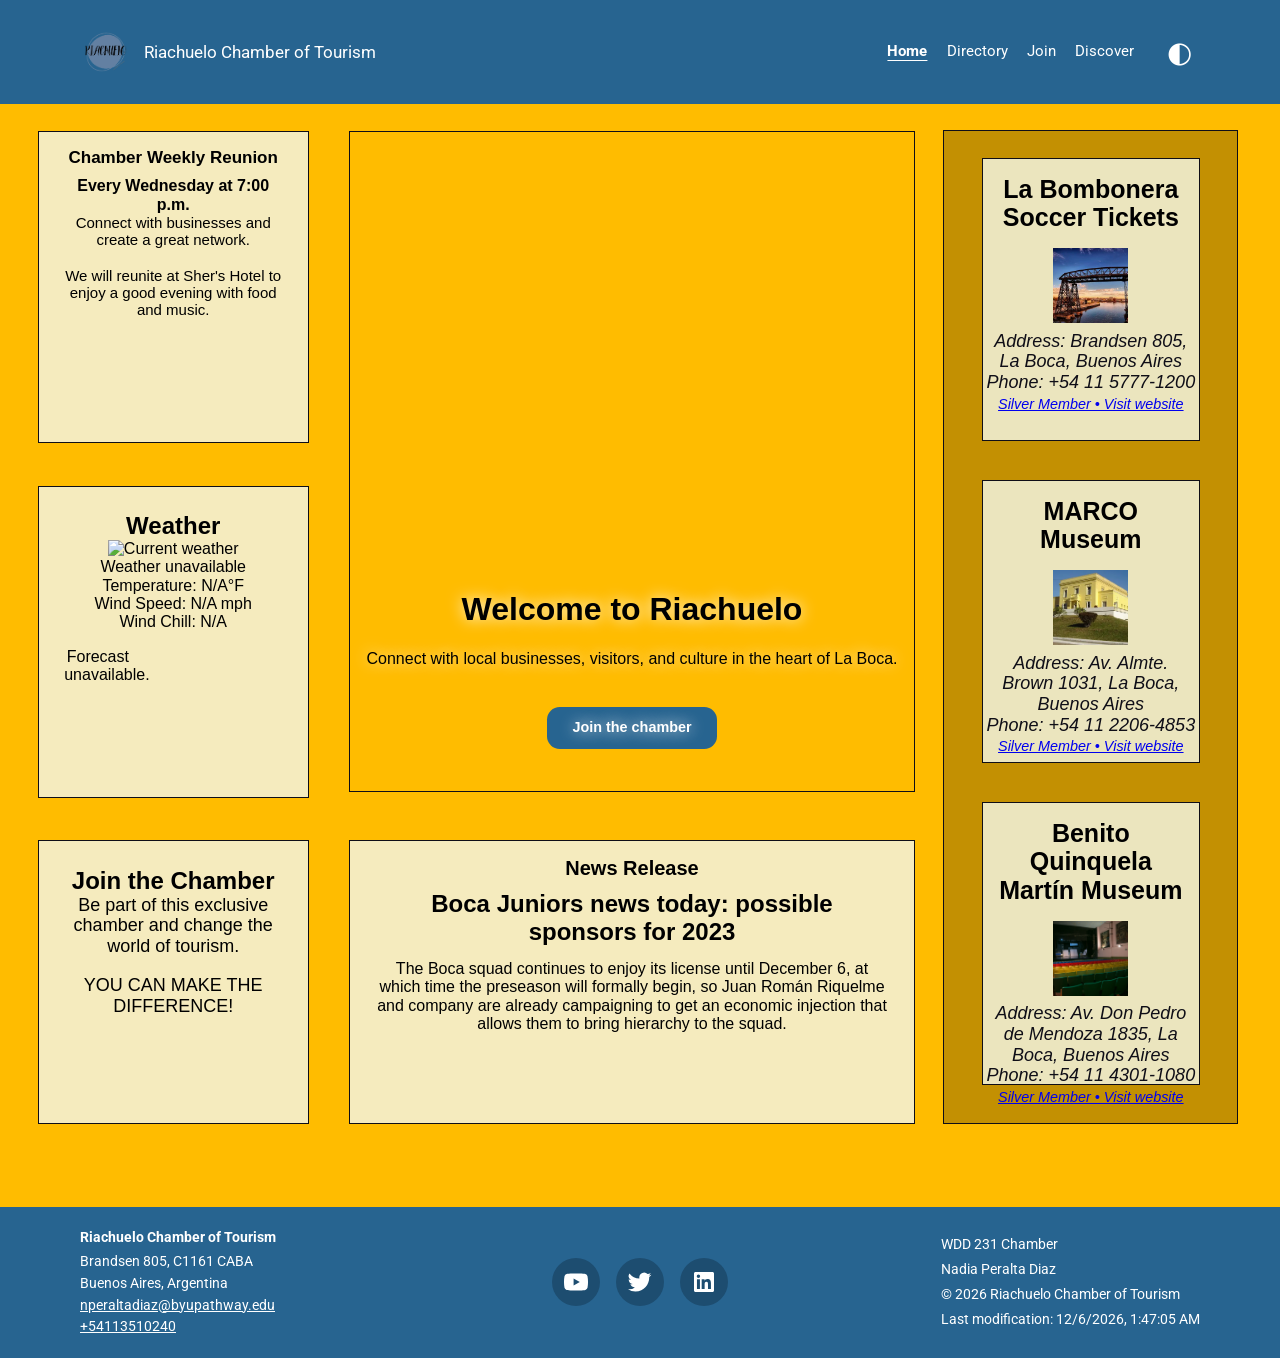
==== commit d2284e75: "fix error" ====
--- a/chamber/index.html
+++ b/chamber/index.html
@@ -61,7 +61,7 @@
         </section>
         <section class="event">
             <div>
-                <h3>Chamber Weekly Reunion</h3>
+                <h2>Chamber Weekly Reunion</h3>
                 <h4>Every Wednesday at 7:00 p.m.</h4>
                 <p>Connect with businesses and create a great network.</p><br>
                 <p>We will reunite at Sher's Hotel to enjoy a good evening with food and music.</p>
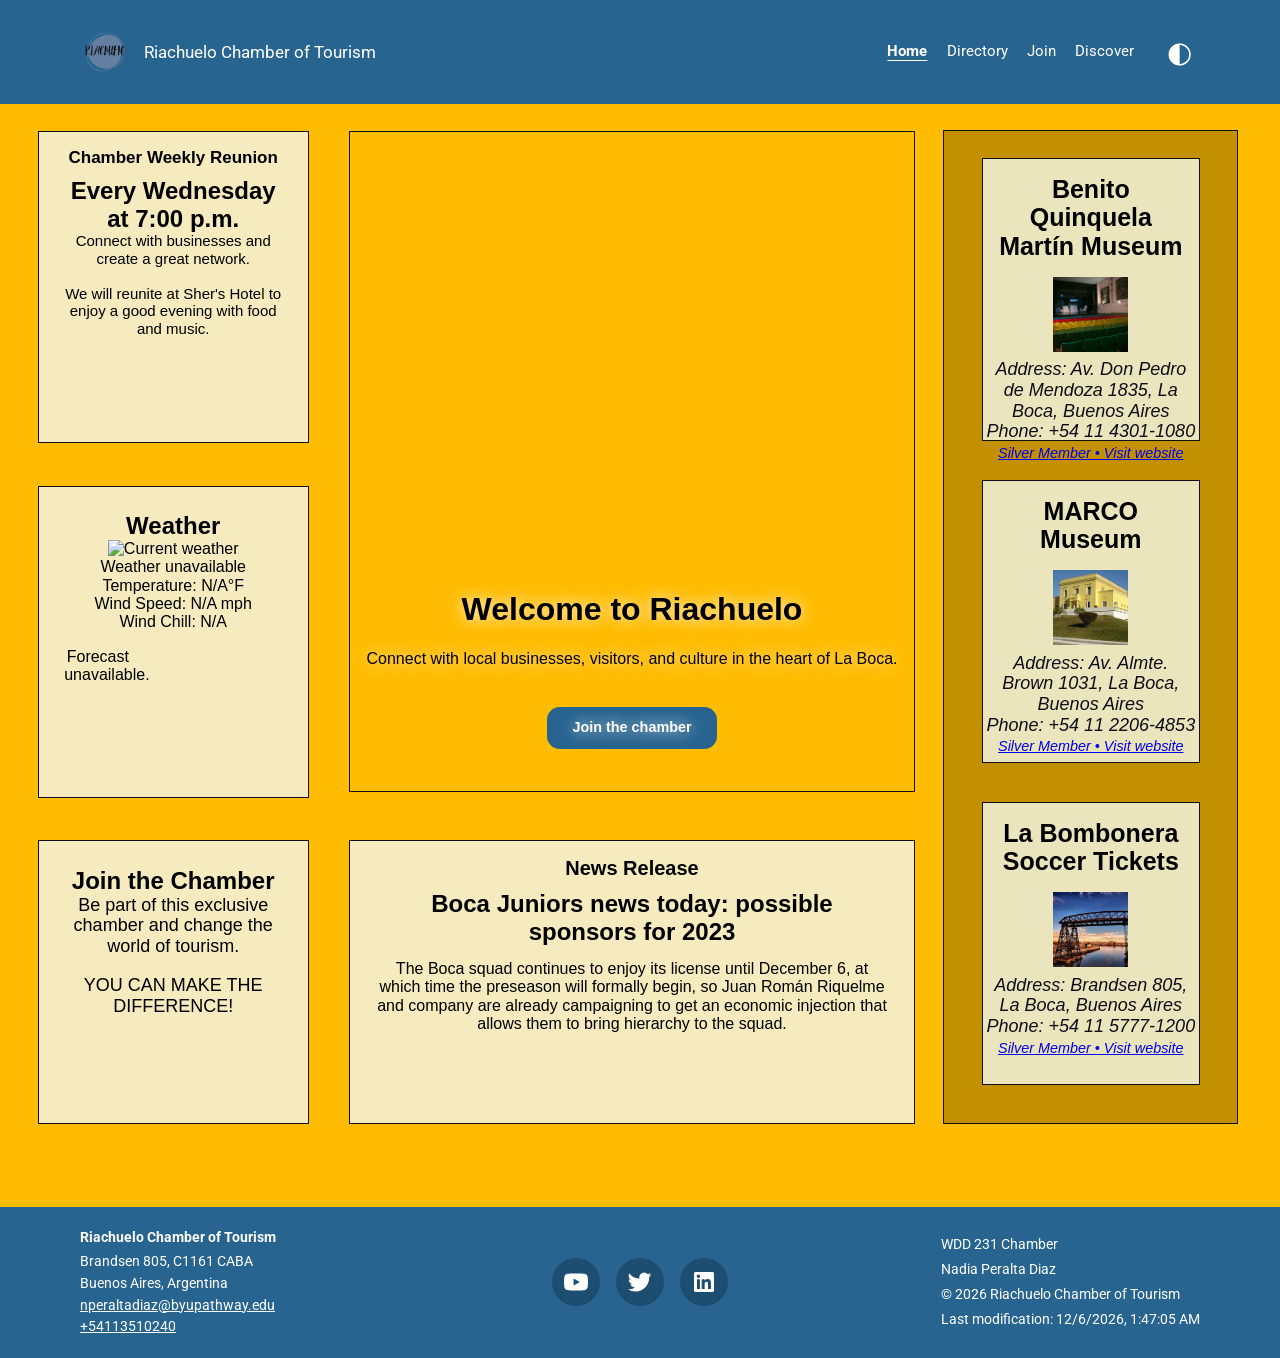
==== commit 266dc897: "fix error" ====
--- a/chamber/index.html
+++ b/chamber/index.html
@@ -61,8 +61,8 @@
         </section>
         <section class="event">
             <div>
-                <h2>Chamber Weekly Reunion</h3>
-                <h4>Every Wednesday at 7:00 p.m.</h4>
+                <h2>Chamber Weekly Reunion</h2>
+                <h3>Every Wednesday at 7:00 p.m.</h3>
                 <p>Connect with businesses and create a great network.</p><br>
                 <p>We will reunite at Sher's Hotel to enjoy a good evening with food and music.</p>
             </div>
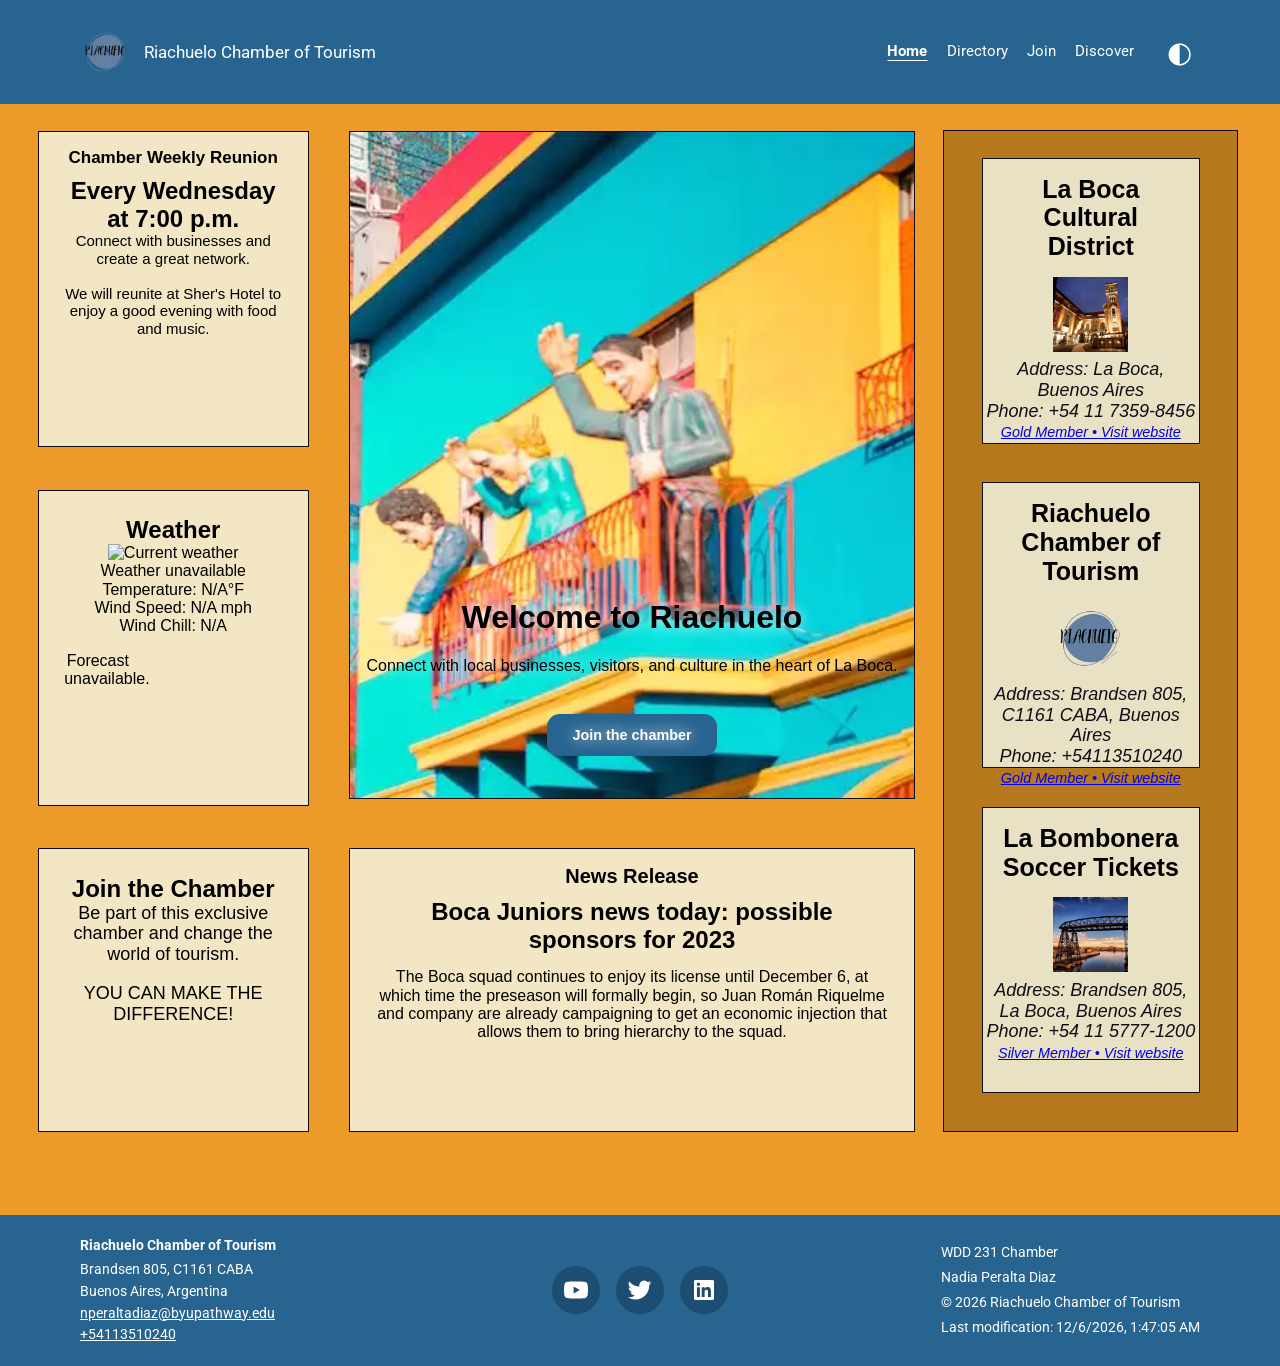
==== commit e4f197bf: "fixing header" ====
--- a/chamber/index.html
+++ b/chamber/index.html
@@ -23,9 +23,6 @@
     <script src="./scripts/script.js" defer></script>
 </head>
 <body class="home-page">
-    <div id="announcement" class="banner">
-        🤝🏼 Come join us for the chamber meet and greet Wednesday at 7:00 p.m.
-    </div>
     <header class="directory-header">
         <a class="directory-brand" href="index.html">
             <img src="./images/riachuelo.webp" alt="">
--- a/chamber/styles/base.css
+++ b/chamber/styles/base.css
@@ -73,7 +73,7 @@
 
 .main-home {
     padding: 1.6rem;
-    background-color: #FFBC00 ;
+    background-color: #ec9a29 ;
 }
   
 /* PLACEHOLDER STYLES */
@@ -264,36 +264,7 @@
     margin-left: auto;
     margin-top: 20px;
   }
-
-
-  /* Logos */
-
-  .fa {
-    padding: 20px;
-    font-size: 30px;
-    width: 50px;
-    text-align: center;
-    text-decoration: none;
-    margin: 5px 2px;
-    height: 10px;
-    width: 10px;
-    border-radius: 100%;
-  }
-  
-  .fa:hover {
-      opacity: 0.7;
-  }
-  
-  .fa-facebook {
-    background: #3B5998;
-    color: white;
-  }
-  
-  .fa-twitter {
-    background: #55ACEE;
-    color: white;
-  }
-  
+ 
 
   nav ul li.active a {
     background-color: rgba(0,0,0,0.2);
@@ -441,7 +412,7 @@
 
 .cards section {
 	padding: 0.5rem;
-	background-color: #FFBC00;
+	background-color: #ec9a29;
 }
 
 .grid {
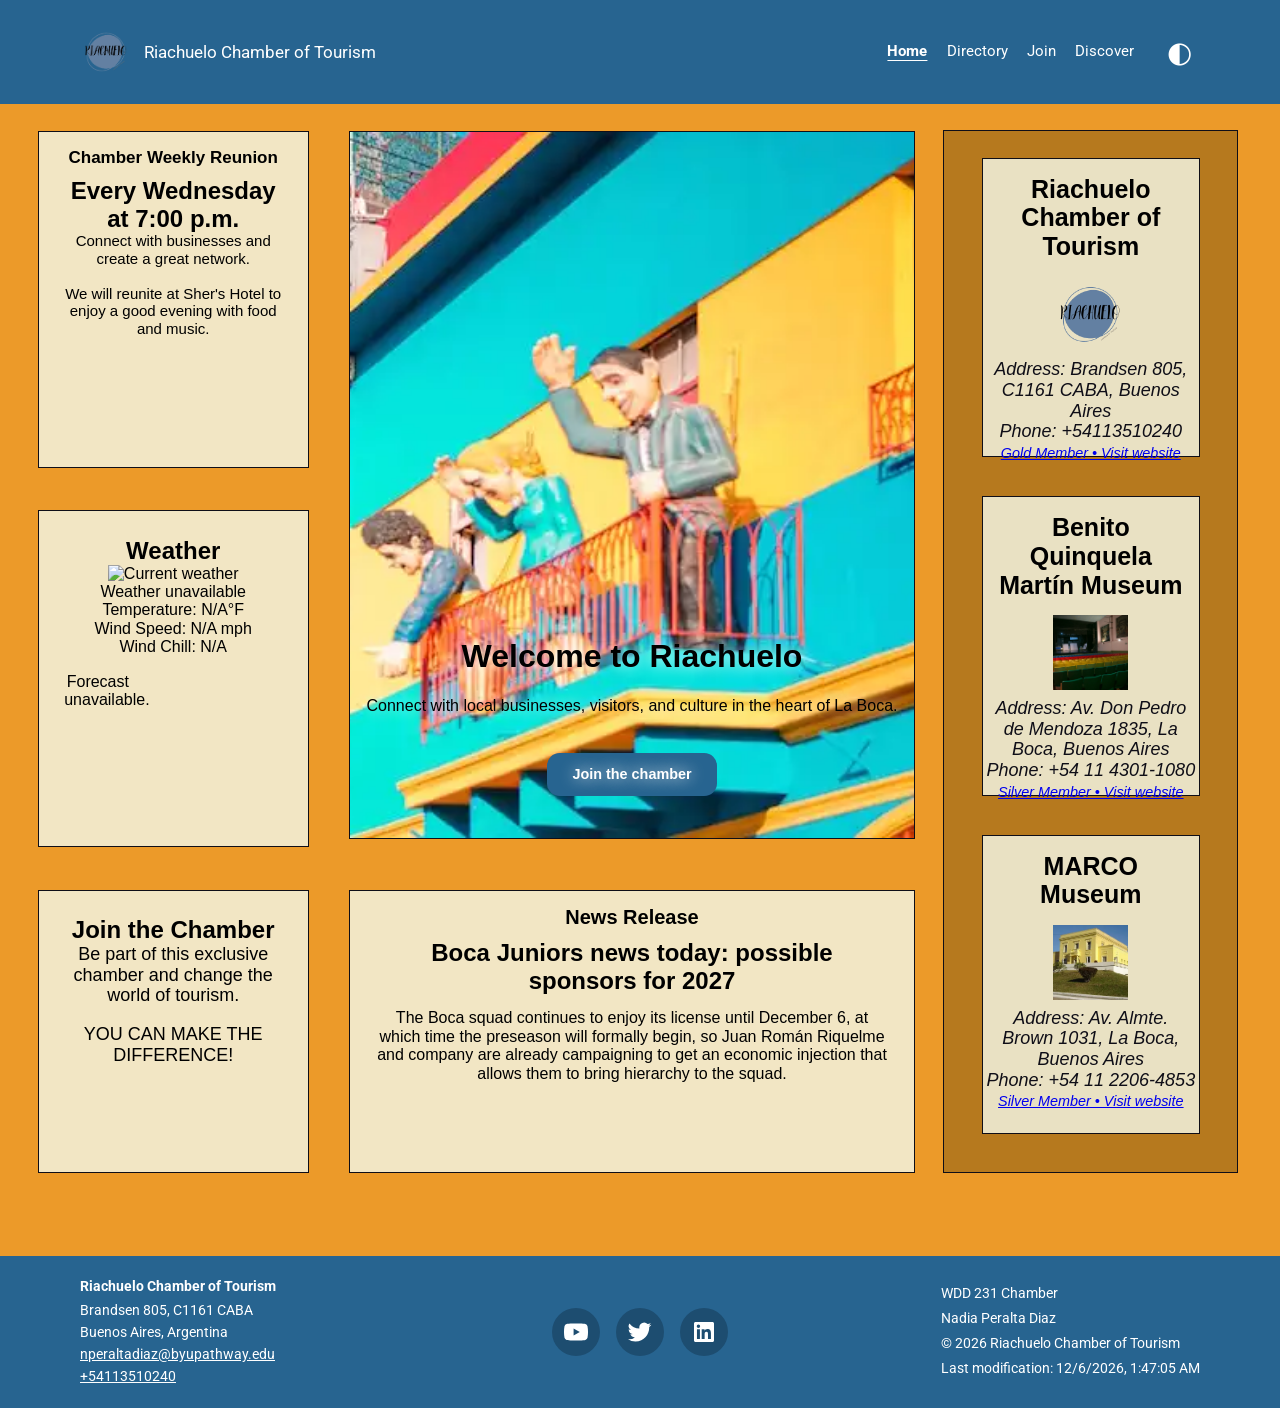
==== commit 2df8e9d6: "week 3 fixes" ====
--- a/chamber/index.html
+++ b/chamber/index.html
@@ -8,8 +8,10 @@
     <meta property="og:type" content="website">
     <meta property="og:title" content="Business Directory | Riachuelo Chamber of Tourism">
     <meta property="og:description" content="Discover local attractions, cultural destinations, and tourism businesses in the Riachuelo Chamber of Tourism directory.">
-    <meta property="og:image" content="https://nadiagomezp.github.io/wdd231/chamber/images/riachuelo.webp">
+    <meta property="og:image" content="https://nadiagomezp.github.io/wdd231/chamber/images/riachuelo-social.png">
     <meta property="og:image:alt" content="Riachuelo Chamber of Tourism in Buenos Aires">
+    <meta property="og:image:width" content="600">
+    <meta property="og:image:height" content="600">
     <meta property="og:url" content="https://nadiagomezp.github.io/wdd231/chamber/directory.html">
     <title>Business Directory | Riachuelo Chamber of Tourism</title>
     <link rel="icon" href="./favicon.ico">
@@ -21,6 +23,8 @@
     <link rel="stylesheet" href="./styles/medium.css">
     <link rel="stylesheet" href="./styles/large.css">
     <script src="./scripts/script.js" defer></script>
+    <script src="./scripts/windchill.js" defer></script>
+    <script src="./scripts/jsonchamber.js" defer></script>
 </head>
 <body class="home-page">
     <header class="directory-header">
@@ -80,7 +84,7 @@
         <section class="news-release">
             <div>
                 <h2>News Release</h2>
-                <h3 class="news-h3">Boca Juniors news today: possible sponsors for 2023</h3><br>
+                <h3 class="news-h3">Boca Juniors news today: possible sponsors for 2027</h3><br>
                 <p>The Boca squad continues to enjoy its license until December 6, at which time the preseason will formally begin, so Juan Román Riquelme and company are already campaigning to get an economic injection that allows them to bring hierarchy to the squad.</p>
 
             </div>
@@ -122,10 +126,5 @@
             <p>Last modification: <time id="lastModified" datetime="2026-11-07"></time></p>
         </div>
     </footer>
-
-    <script src="./scripts/script.js" defer></script>
-    <script src="./scripts/windchill.js" defer></script>
-    <script src="./scripts/jsonchamber.js" defer></script>
-    
 </body>
 </html>
--- a/chamber/styles/base.css
+++ b/chamber/styles/base.css
@@ -534,8 +534,8 @@
     text-align: center;
   }
 
-  .benefits{
-    height: 50% !important;
+  .joinpage .benefits{
+    height: auto;
   }
 
   .title{
@@ -544,8 +544,8 @@
     margin: 10px;
   }
 
-  .people{
-    height: 50% !important;
+  main .people{
+    height: 50%;
     padding: 20px;
     background-color: #0000003a;
   }
@@ -948,14 +948,14 @@
     gap: 1rem;
   }
 
-  .directory-social a {
+  .directory-page footer .directory-social a {
     width: 48px;
     height: 48px;
     display: grid;
     place-items: center;
     border-radius: 50%;
     background: var(--directory-blue-dark);
-    color: #fff !important;
+    color: #fff;
   }
 
   .directory-social svg {
